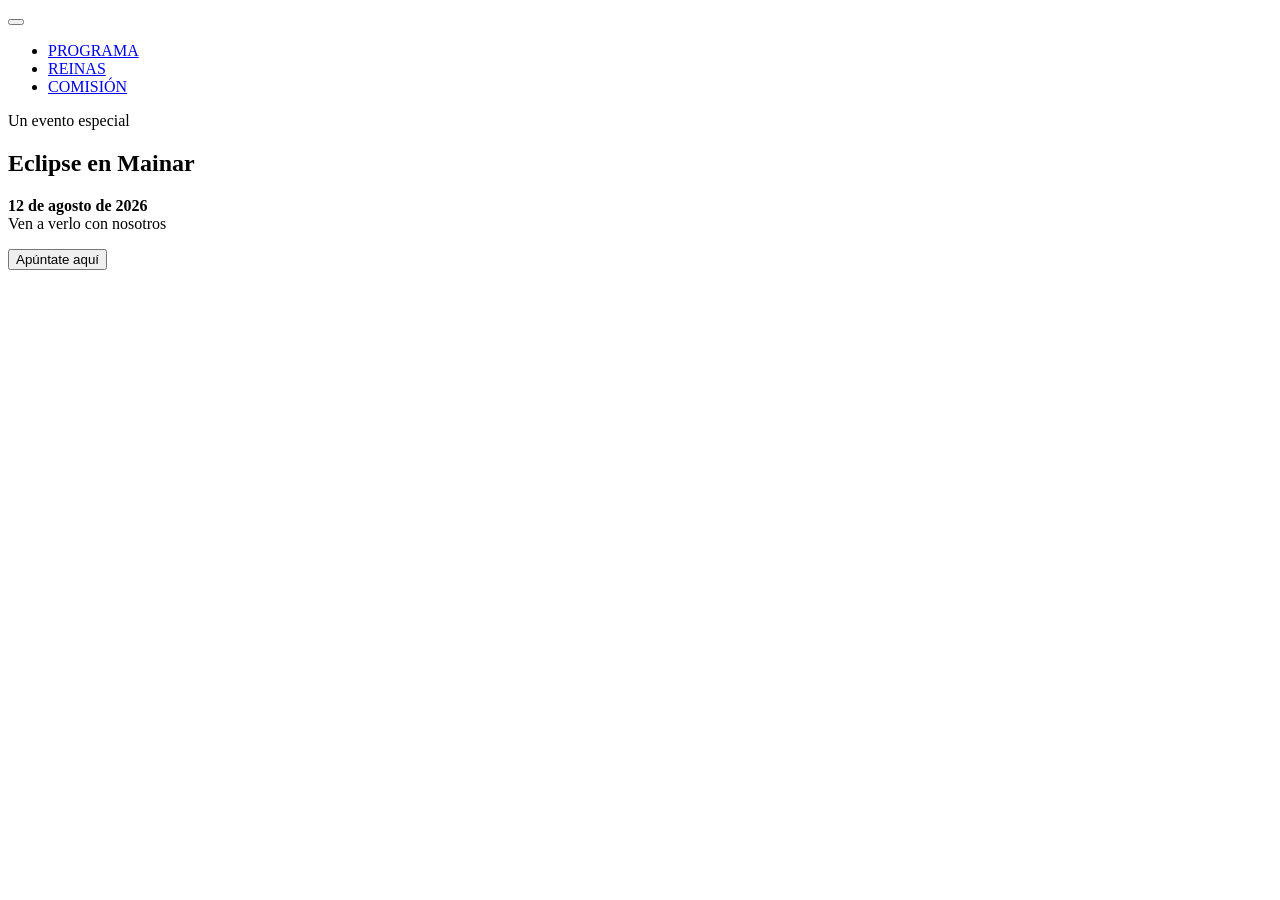
==== eclipse.html @ 9900aea8 "Add files via upload" ====
<!DOCTYPE html>
<html lang="es">
<head>
    <meta charset="UTF-8">
    <meta name="viewport" content="width=device-width, initial-scale=1.0, viewport-fit=cover">
    <meta name="description" content="Ven a ver el eclipse en Mainar el 12 de agosto de 2026.">
    <link rel="icon" href="./img/Comision.png">
    <title>Eclipse en Mainar 2026</title>
    <link rel="stylesheet" href="./css/style-eclipse.css">
</head>

<body>

    <nav class="nav-princ">
        <button class="nav-toggle" aria-label="Abrir menú" aria-expanded="false">
            <span></span><span></span><span></span>
        </button>
        <ul>
            <li><a href="index.html">PROGRAMA</a></li>
            <li><a href="reinas.html">REINAS</a></li>
            <li><a href="comision.html">COMISIÓN</a></li>
        </ul>
    </nav>

    <section class="eclipse-section">
        <div class="eclipse-content fade-in">
            <p class="eclipse-eyebrow">Un evento especial</p>
            <h1 class="eclipse-title">Eclipse en Mainar</h1>
        </div>

        <div class="eclipse-info fade-in">
            <p><strong>12 de agosto de 2026</strong><br>Ven a verlo con nosotros</p>
        </div>

        <button type="button" class="btn-eclipse fade-in" id="btnEclipse">
            Apúntate aquí
        </button>
    </section>

    <script src="./js/nav-menu.js"></script>
    <script src="./js/script-eclipse.js"></script>
</body>
</html>
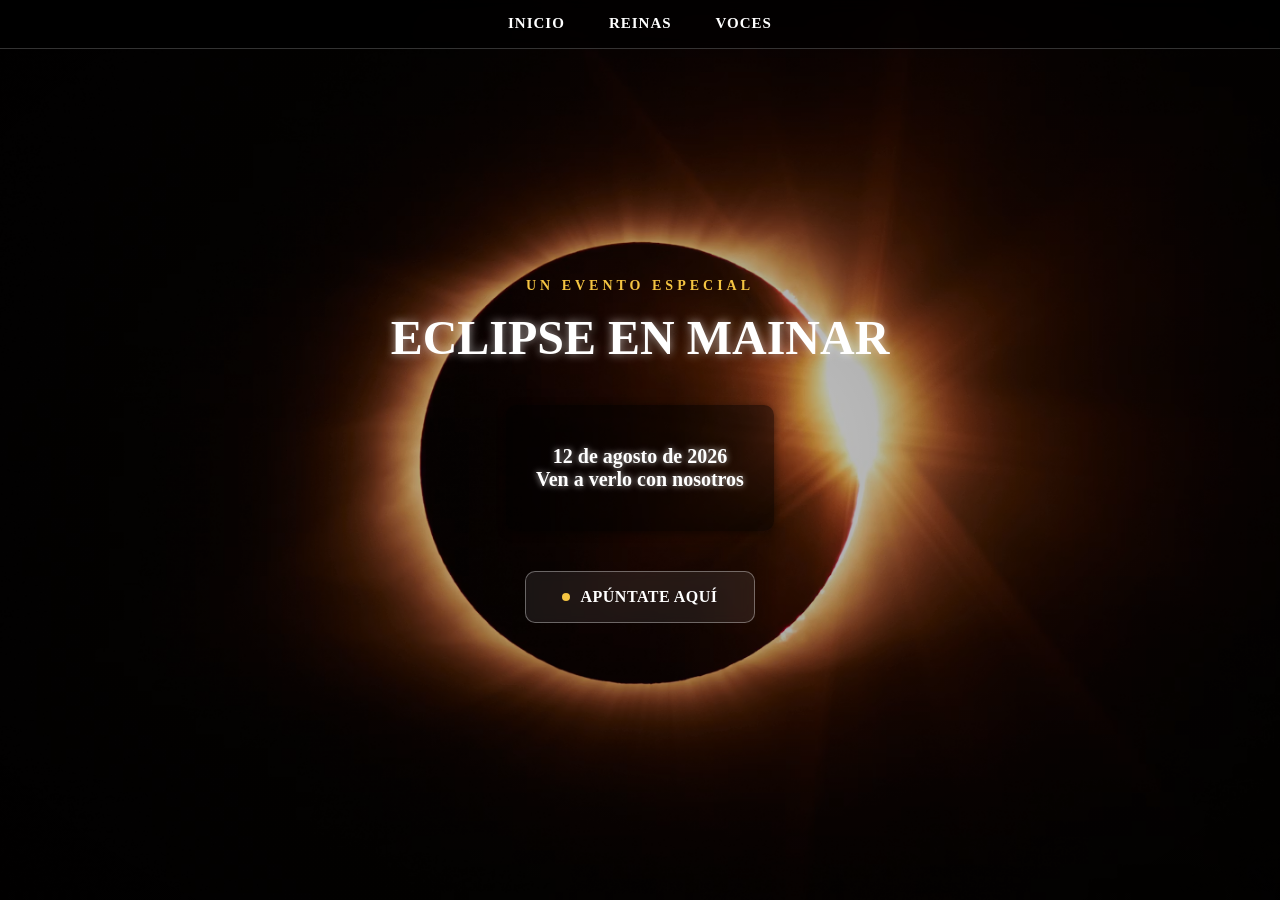
==== commit 87293349: "Add files via upload" ====
--- a/eclipse.html
+++ b/eclipse.html
@@ -16,9 +16,23 @@
             <span></span><span></span><span></span>
         </button>
         <ul>
-            <li><a href="index.html">PROGRAMA</a></li>
+            <li class="nav-item-dropdown">
+                <a href="index.html" class="nav-link-principal">INICIO</a>
+                <button type="button" class="nav-dropdown-toggle" aria-expanded="false" aria-label="Ver subapartados de Inicio"><span class="flecha">+</span></button>
+                <ul class="nav-submenu">
+                    <li><a href="index.html#programa">Programa</a></li>
+                    <li><a href="index.html#gymkana-fotografica">Gymkana Fotográfica</a></li>
+                </ul>
+            </li>
             <li><a href="reinas.html">REINAS</a></li>
-            <li><a href="comision.html">COMISIÓN</a></li>
+            <li class="nav-item-dropdown">
+                <button type="button" class="nav-link-principal nav-link-solo-despliega">VOCES</button>
+                <button type="button" class="nav-dropdown-toggle" aria-expanded="false" aria-label="Ver subapartados de Voces"><span class="flecha">+</span></button>
+                <ul class="nav-submenu">
+                    <li><a href="voces.html">Saludos</a></li>
+                    <li><a href="pregonero.html">Pregonero</a></li>
+                </ul>
+            </li>
         </ul>
     </nav>
 
--- a/css/style-eclipse.css
+++ b/css/style-eclipse.css
@@ -0,0 +1,479 @@
+html, body {
+  margin: 0;
+  padding: 0;
+  width: 100%;
+  height: 100%;
+  overflow-x: hidden;
+  background: #000;
+}
+
+* { box-sizing: border-box; }
+
+body, p, h1, span, div {
+  cursor: default;
+  -webkit-user-select: none;
+  -moz-user-select: none;
+  user-select: none;
+}
+
+a {
+  cursor: pointer;
+}
+
+.eclipse-section {
+  width: 100%;
+  height: 100vh;
+  min-height: 560px;
+  background-image: url('../img/Eclipse.jpg');
+  background-position: center;
+  background-repeat: no-repeat;
+  background-size: cover;
+  display: flex;
+  flex-direction: column;
+  justify-content: center;
+  align-items: center;
+  color: #fff;
+  text-align: center;
+  position: relative;
+  overflow: hidden;
+  box-sizing: border-box;
+  padding: 0 20px;
+}
+
+.eclipse-section::before {
+  content: "";
+  position: absolute;
+  inset: 0;
+  background: radial-gradient(ellipse at center, rgba(0,0,0,.2) 0%, rgba(0,0,0,.55) 100%);
+  pointer-events: none;
+}
+
+.eclipse-content {
+  position: relative;
+  z-index: 2;
+  max-width: 800px;
+  padding: 0 20px;
+  margin: 0 auto;
+}
+
+.eclipse-eyebrow {
+  font-size: 14px;
+  font-weight: 700;
+  letter-spacing: 4px;
+  text-transform: uppercase;
+  color: #f5c542;
+  margin: 0 0 16px;
+}
+
+.eclipse-title {
+  font-size: 48px;
+  font-weight: 800;
+  text-transform: uppercase;
+  margin: 0 0 10px;
+  color: #fff;
+  text-shadow: 0 0 10px rgba(255,255,255,0.6);
+}
+
+.eclipse-info {
+  position: relative;
+  z-index: 2;
+  font-size: 20px;
+  font-weight: 600;
+  background-color: rgba(0, 0, 0, 0.5);
+  padding: 20px 30px;
+  border-radius: 10px;
+  display: inline-block;
+  margin-top: 30px;
+  margin-bottom: 40px;
+  box-shadow: 0 2px 8px rgba(0,0,0,0.5);
+  color: #fff;
+  text-shadow: 0 0 6px rgba(255,255,255,0.7);
+}
+
+.btn-eclipse {
+  position: relative;
+  z-index: 2;
+  display: inline-flex;
+  align-items: center;
+  gap: 10px;
+  padding: 16px 36px;
+  background: rgba(255,255,255,0.08);
+  border: 1px solid rgba(255,255,255,0.35);
+  color: #fff;
+  font-family: inherit;
+  font-weight: 700;
+  font-size: 16px;
+  letter-spacing: .5px;
+  border-radius: 10px;
+  text-transform: uppercase;
+  cursor: pointer;
+  backdrop-filter: blur(6px);
+  appearance: none;
+  -webkit-appearance: none;
+  transition: background .3s ease, transform .3s ease, box-shadow .3s ease;
+}
+
+.btn-eclipse:hover {
+  background: rgba(255,255,255,0.18);
+  transform: translateY(-3px);
+  box-shadow: 0 10px 24px rgba(0,0,0,.35);
+}
+
+.btn-eclipse:disabled {
+  cursor: not-allowed;
+  opacity: .6;
+}
+
+.btn-eclipse:disabled:hover {
+  background: rgba(255,255,255,0.08);
+  transform: none;
+  box-shadow: none;
+}
+
+.btn-eclipse::before {
+  content: "";
+  width: 8px;
+  height: 8px;
+  border-radius: 50%;
+  background: #f5c542;
+  animation: pulse 1.6s ease-in-out infinite;
+}
+
+@keyframes pulse {
+  0%, 100% { opacity: .4; transform: scale(.8); }
+  50% { opacity: 1; transform: scale(1.1); }
+}
+
+@keyframes fadeInUp {
+  from { opacity: 0; transform: translateY(40px); }
+  to { opacity: 1; transform: translateY(0); }
+}
+
+.fade-in {
+  opacity: 0;
+  transform: translateY(40px);
+  transition: opacity .8s ease, transform .8s ease;
+}
+
+.fade-in.visible {
+  opacity: 1;
+  transform: translateY(0);
+}
+
+nav.nav-princ {
+  width: 100%;
+  background-color: rgba(0, 0, 0, 0.6);
+  backdrop-filter: blur(8px);
+  -webkit-backdrop-filter: blur(8px);
+  padding: 15px 0;
+  text-align: center;
+  border-bottom: 1px solid rgba(255, 255, 255, 0.2);
+  z-index: 1000;
+  position: fixed;
+  top: 0;
+  left: 0;
+  opacity: 0;
+  transform: translateY(-40px);
+  animation: fadeInDown 1s ease forwards;
+}
+
+@keyframes fadeInDown {
+  from { opacity: 0; transform: translateY(-40px); }
+  to { opacity: 1; transform: translateY(0); }
+}
+
+nav.nav-princ > ul {
+  list-style: none;
+  margin: 0;
+  padding: 0;
+}
+
+nav.nav-princ li {
+  display: inline-block;
+  margin: 0 20px;
+}
+
+nav.nav-princ a,
+
+nav.nav-princ .nav-link-principal {
+  color: #fff;
+  text-decoration: none;
+  font-size: 15px;
+  font-weight: 600;
+  letter-spacing: 1px;
+  transition: color .3s ease;
+  display: inline-block;
+  vertical-align: top;
+}
+
+nav.nav-princ a:hover,
+nav.nav-princ .nav-link-principal:hover {
+  color: #f5c542;
+}
+
+.nav-toggle {
+  display: none;
+  flex-direction: column;
+  justify-content: center;
+  gap: 5px;
+  width: 30px;
+  height: 24px;
+  background: none;
+  border: none;
+  padding: 0;
+  position: absolute;
+  top: 50%;
+  right: 20px;
+  transform: translateY(-50%);
+  cursor: pointer;
+}
+
+.nav-toggle span {
+  display: block;
+  width: 100%;
+  height: 2px;
+  background: #fff;
+  border-radius: 2px;
+  transition: transform .3s ease, opacity .3s ease;
+}
+
+nav.nav-princ.abierto .nav-toggle span:nth-child(1) { transform: translateY(7px) rotate(45deg); }
+nav.nav-princ.abierto .nav-toggle span:nth-child(2) { opacity: 0; }
+nav.nav-princ.abierto .nav-toggle span:nth-child(3) { transform: translateY(-7px) rotate(-45deg); }
+
+/* ===== Desplegables del menú (PROGRAMA / SALUDOS) ===== */
+
+nav.nav-princ li.nav-item-dropdown {
+  position: relative;
+  padding-top: 15px;
+  padding-bottom: 15px;
+  margin-top: -15px;
+  margin-bottom: -15px;
+}
+
+.nav-link-principal {
+  background: none;
+  border: none;
+  margin: 0;
+  padding: 0;
+  cursor: pointer;
+  text-align: left;
+  font: inherit;
+  line-height: inherit;
+  display: inline-block;
+  vertical-align: top;
+}
+
+.nav-link-principal::-moz-focus-inner {
+  border: 0;
+  padding: 0;
+}
+
+.nav-dropdown-toggle {
+  display: none;
+  align-items: center;
+  justify-content: center;
+  background: none;
+  border: none;
+  color: #fff;
+  padding: 0;
+  cursor: pointer;
+}
+
+.nav-dropdown-toggle .flecha {
+  font-size: 20px;
+  line-height: 1;
+  font-weight: 400;
+  transition: transform .3s ease;
+}
+
+.nav-submenu {
+  list-style: none;
+  margin: 0;
+  padding: 0;
+}
+
+@media (hover: hover) and (pointer: fine) {
+  .nav-submenu {
+    position: absolute;
+    top: 100%;
+    left: 50%;
+    margin-top: 0;
+    min-width: 210px;
+    background: rgba(0, 0, 0, 0.6);
+    backdrop-filter: blur(8px);
+    -webkit-backdrop-filter: blur(8px);
+    border: 1px solid rgba(255, 255, 255, 0.2);
+    border-radius: 10px;
+    padding: 8px 0;
+    box-shadow: 0 16px 34px rgba(0,0,0,.5);
+    opacity: 0;
+    pointer-events: none;
+    transform: translate(-50%, 8px);
+    transition: opacity .25s ease .5s, transform .25s ease .5s, pointer-events 0s linear .5s;
+  }
+
+  .nav-item-dropdown:hover .nav-submenu,
+  .nav-item-dropdown:focus-within .nav-submenu {
+    opacity: 1;
+    pointer-events: auto;
+    transform: translate(-50%, 0);
+    transition: opacity .15s ease, transform .15s ease, pointer-events 0s linear;
+  }
+
+  nav.nav-princ .nav-submenu li {
+    display: block;
+    margin: 0;
+  }
+
+  nav.nav-princ .nav-submenu a {
+    display: block;
+    padding: 10px 20px;
+    font-size: 13px;
+    white-space: nowrap;
+  }
+}
+
+@media (max-width: 720px) {
+  * { -webkit-tap-highlight-color: transparent; }
+
+  body.menu-abierto { overflow: hidden; }
+
+  nav.nav-princ::after {
+    content: "";
+    position: fixed;
+    inset: 0;
+    background: rgba(0, 0, 0, 0.6);
+    opacity: 0;
+    pointer-events: none;
+    transition: opacity .35s ease;
+    z-index: 1040;
+  }
+
+  nav.nav-princ.abierto::after {
+    opacity: 1;
+    pointer-events: auto;
+  }
+
+  nav.nav-princ {
+    padding: 14px 0;
+    padding-top: max(14px, env(safe-area-inset-top));
+  }
+
+  nav.nav-princ > ul {
+    display: flex;
+    flex-direction: column;
+    position: fixed;
+    top: 0;
+    right: 0;
+    height: 100vh;
+    height: 100dvh;
+    width: min(78vw, 320px);
+    margin: 0;
+    padding: max(90px, calc(env(safe-area-inset-top) + 70px)) 30px 30px;
+    background-color: rgba(0, 0, 0, 0.96);
+    backdrop-filter: blur(16px);
+    -webkit-backdrop-filter: blur(16px);
+    box-shadow: -12px 0 40px rgba(0,0,0,.6);
+    border-radius: 0;
+    min-width: 0;
+    transform: translateX(100%);
+    transition: transform .4s cubic-bezier(.25,.8,.3,1);
+    z-index: 1050;
+    overflow-y: auto;
+  }
+
+  nav.nav-princ.abierto > ul {
+    transform: translateX(0);
+  }
+
+  nav.nav-princ li {
+    display: block;
+    margin: 0;
+    text-align: left;
+    padding: 0;
+    border-bottom: 1px solid rgba(255,255,255,.08);
+  }
+
+  nav.nav-princ li:last-child { border-bottom: none; }
+
+  nav.nav-princ a,
+
+  nav.nav-princ .nav-link-principal {
+    display: block;
+    padding: 16px 4px;
+    font-size: 16px;
+  }
+
+  nav.nav-princ li.nav-item-dropdown {
+    display: flex;
+    flex-wrap: wrap;
+    align-items: center;
+    justify-content: space-between;
+  }
+
+  .nav-link-principal {
+    flex: 1 1 auto;
+  }
+
+  .nav-dropdown-toggle {
+    display: flex;
+    flex: 0 0 auto;
+    width: 44px;
+    height: 44px;
+  }
+
+  .nav-item-dropdown.submenu-abierto .nav-dropdown-toggle .flecha {
+    transform: rotate(45deg);
+  }
+
+  .nav-submenu {
+    flex-basis: 100%;
+    max-height: 0;
+    overflow: hidden;
+    transition: max-height .35s ease;
+  }
+
+  .nav-item-dropdown.submenu-abierto .nav-submenu {
+    max-height: 220px;
+  }
+
+  nav.nav-princ .nav-submenu li {
+    border-bottom: none;
+  }
+
+  nav.nav-princ .nav-submenu a {
+    padding: 10px 4px 10px 18px;
+    font-size: 14px;
+    opacity: .85;
+  }
+
+  .nav-toggle {
+    display: flex;
+    z-index: 1060;
+  }
+
+  nav.nav-princ.abierto .nav-toggle {
+    position: fixed;
+    right: max(20px, env(safe-area-inset-right));
+    top: max(16px, calc(env(safe-area-inset-top) + 8px));
+    transform: none;
+  }
+
+  .eclipse-section { padding: 0 18px; }
+  .eclipse-title { font-size: 30px; }
+  .eclipse-info { font-size: 16px; padding: 14px 20px; }
+  .btn-eclipse { font-size: 13px; padding: 14px 24px; text-align: center; }
+}
+
+@media (max-width: 380px) {
+  .eclipse-title { font-size: 24px; }
+  .eclipse-eyebrow { font-size: 12px; }
+}
+
+@media (prefers-reduced-motion: reduce) {
+  *, *::before, *::after {
+    animation-duration: .01ms !important;
+    transition-duration: .01ms !important;
+  }
+}
